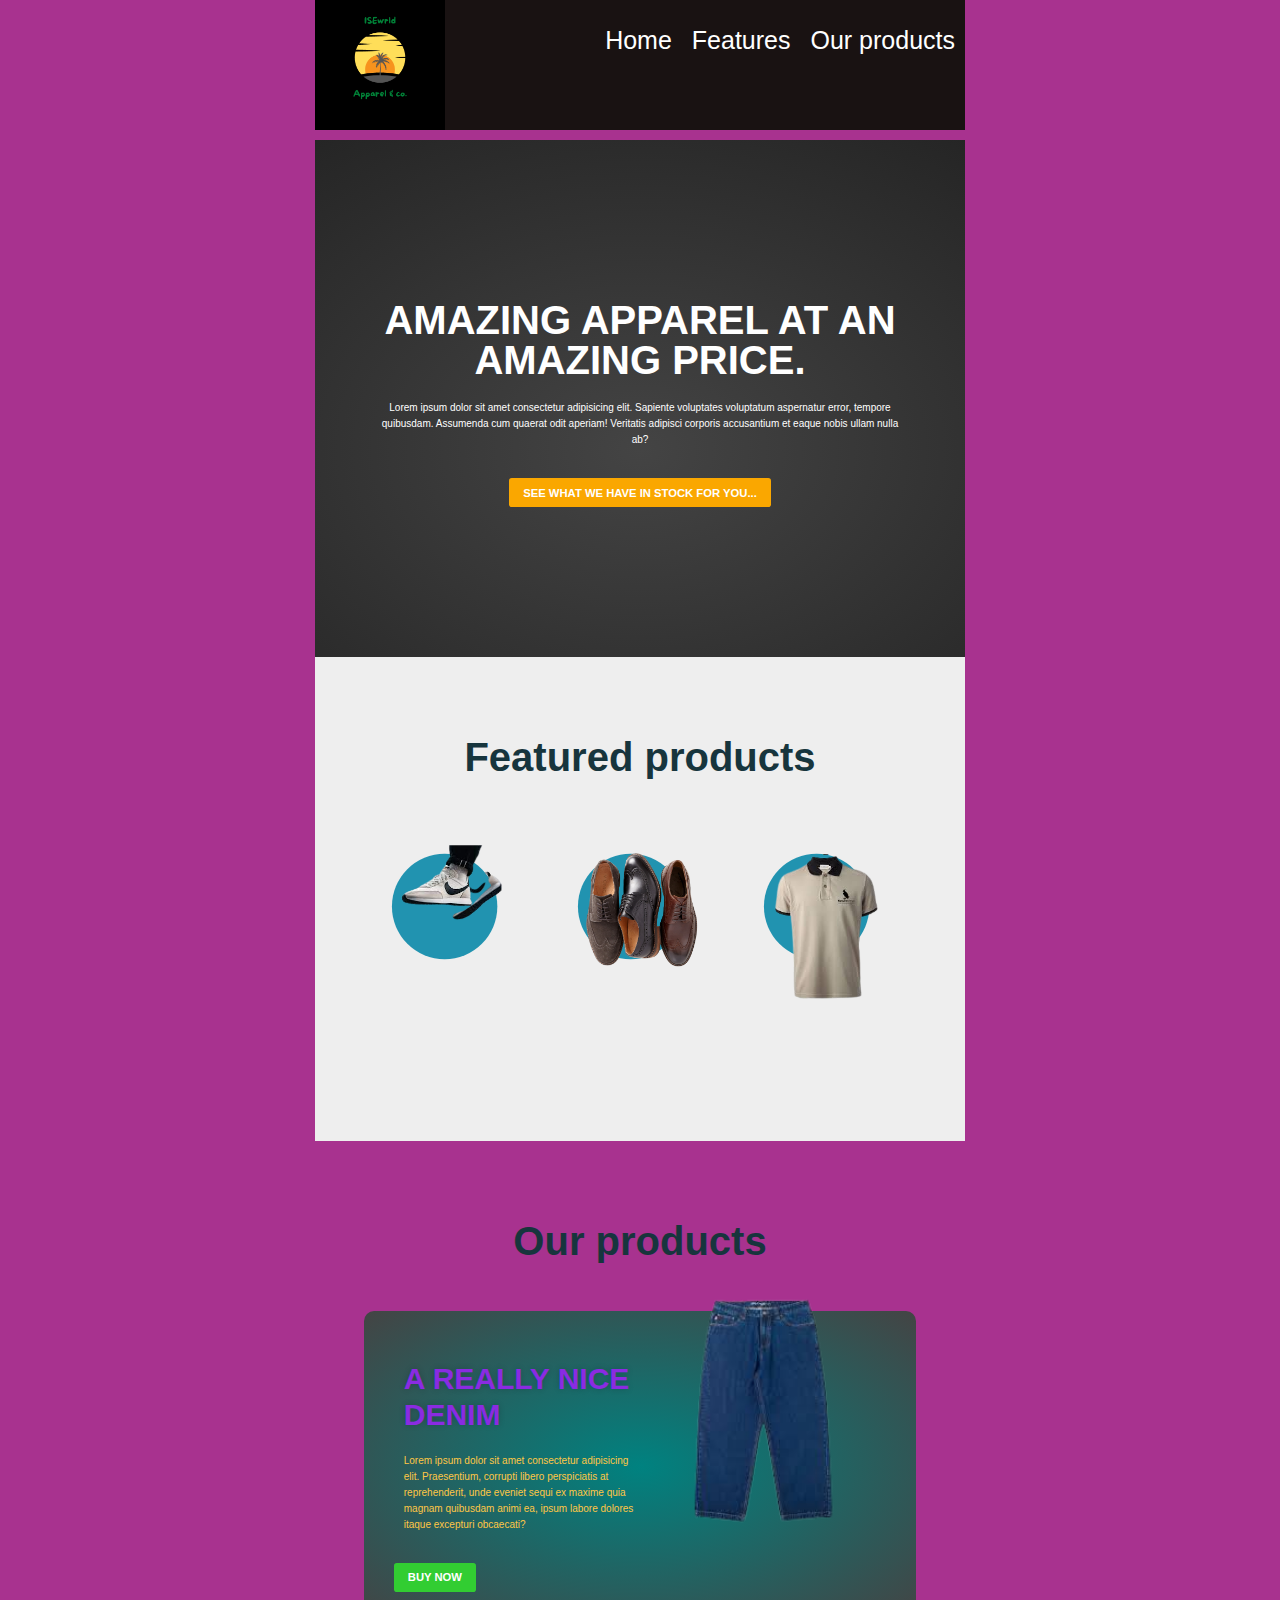
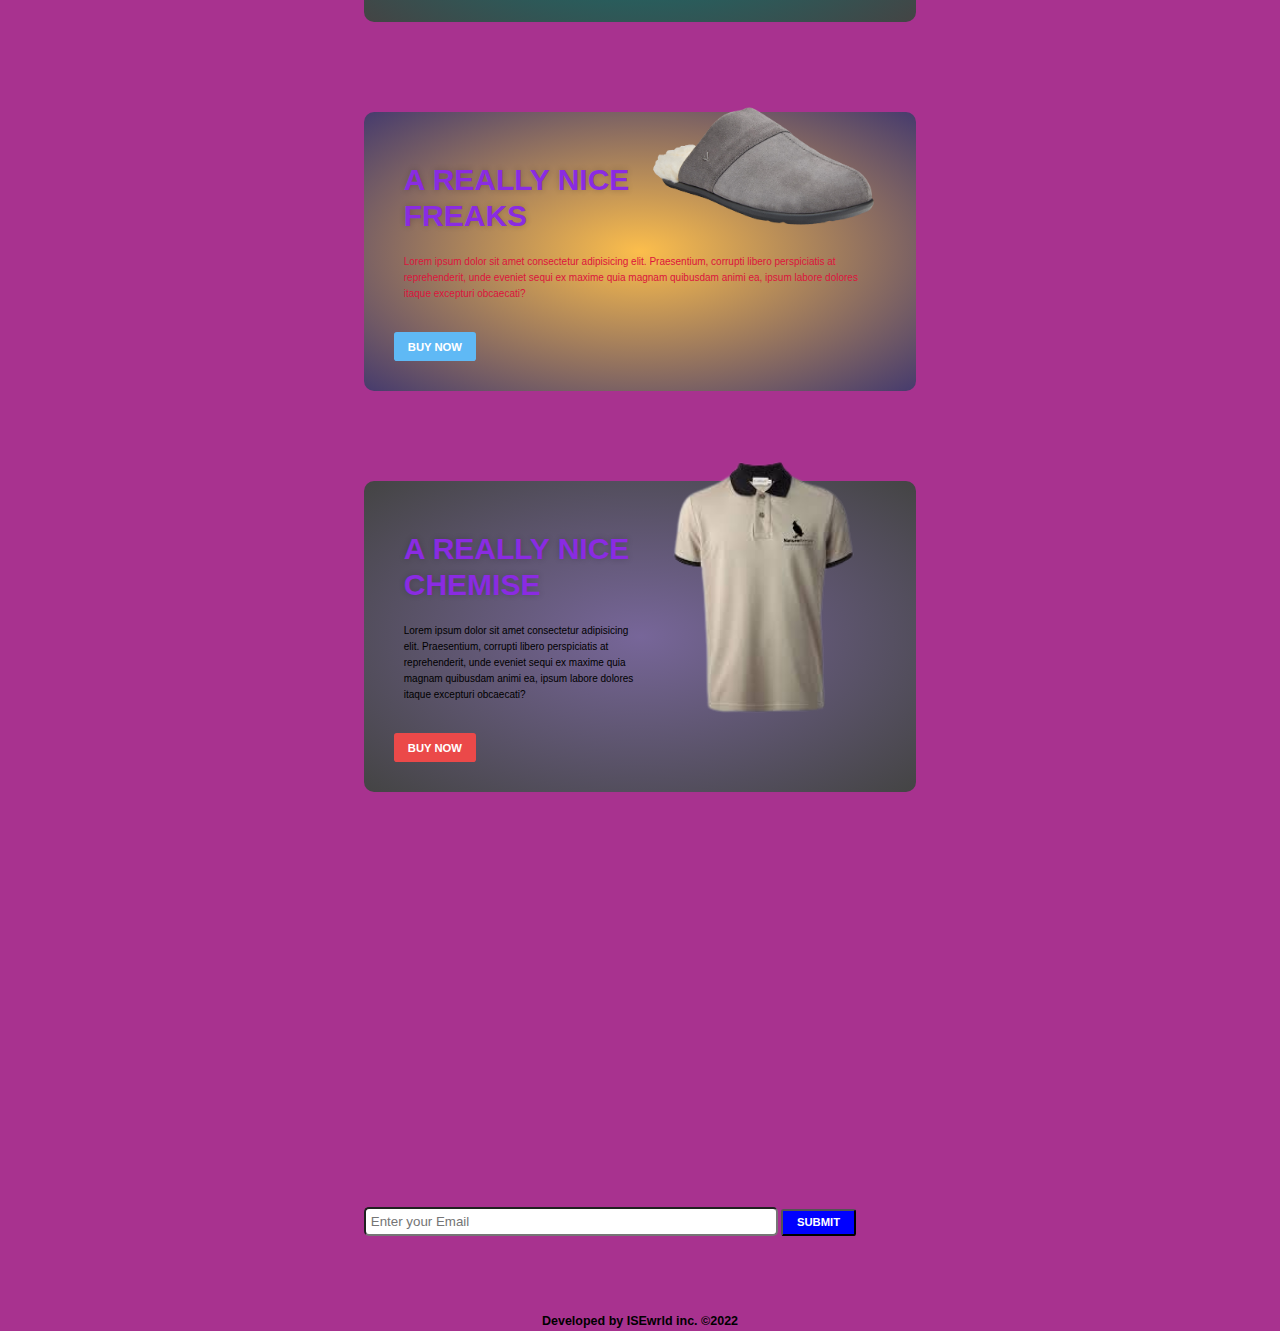
==== ISEwrld/index.html @ 039ffe0e "product" ====
<!DOCTYPE html>
<html lang="en">
<head>
    <meta charset="UTF-8">
    <meta http-equiv="X-UA-Compatible" content="IE=edge">
    <meta name="viewport" content="width=device-width, initial-scale=1.0">
    <title>ISEwrld.co</title>
    <link rel="stylesheet" href="./style.css">
</head>
<body>
    <main class="container">
        <header class="head" id="header">
            <div class="logo">
                <img id="header-img" src="./image/ISEwrld.png" alt="ISEwrld logo">
            </div>
            <nav class="nav" id="nav-bar">
                <ul>
                    <li><a class="nav-link" href="#home">Home</a></li>
                    <li><a class="nav-link" href="#features">Features</a></li>
                    <li><a class="nav-link" href="#ourproducts">Our products</a></li>
                </ul>
            </nav>
        </header>
    <section class="hero" id="home">
        <div class="container spacing">
            <h1 class="primary-title">Amazing apparel at an amazing price.</h1>
            <p>Lorem ipsum dolor sit amet consectetur adipisicing elit. Sapiente voluptates voluptatum aspernatur error, tempore quibusdam. Assumenda cum quaerat odit aperiam! Veritatis adipisci corporis accusantium et eaque nobis ullam nulla ab? </p>
            <a href="" class="btn">See what we have in stock for you...</a>   
        </div>
    </section>

    <section id="features" class="featured">
         <div class="container" >
                <h2 class="section-title"> Featured products</h2>
                <div class="split">
                    <a href="#" class="featured__item">
                        <img src="./image/image/nike22.png" alt="" class="featured__img">
                        <p class="featured__details"><span class="price">$99</span>Nike</p>
                    </a>
                    <a href="#" class="featured__item">
                        <img src="./image/image/footwears1.png" alt="" class="featured__img">
                        <p class="featured__details"><span class="price">$139</span>Camel</p>
                    </a>
                    <a href="#" class="featured__item">
               _         <img src="./image/image/polo22.png" alt="" class="featured__img">
                        <p class="featured__details"><span class="price">$29</span>Polo</p>
                    </a>
                </div>
            </div>
    </section>

      <section id="ourproducts" class="our-products">
            <div class="container">
                <h2 class="section-title">Our products</h2>

                <article class="product Denim spacing">
                    <img src="./image/image/pants1.png" alt="" class="product__image">
                    <h3 class="product__title">A really nice denim</h3>
                    <p class="product__description">Lorem ipsum dolor sit amet consectetur adipisicing elit. Praesentium, corrupti libero perspiciatis at reprehenderit, unde eveniet sequi ex maxime quia magnam quibusdam animi ea, ipsum labore dolores itaque excepturi obcaecati? </p>
                    <a href="" class="btn">Buy now</a>
                </article>

                <article class="product Sneaks spacing">
                    <img src="./image/image/freaks1.png" alt="" class="product__image">
                    <h3 class="product__title">A really nice freaks</h3>
                    <p class="product__description">Lorem ipsum dolor sit amet consectetur adipisicing elit. Praesentium, corrupti libero perspiciatis at reprehenderit, unde eveniet sequi ex maxime quia magnam quibusdam animi ea, ipsum labore dolores itaque excepturi obcaecati? </p>
                    <a href="" class="btn">Buy now</a>
                </article>

                <article class="product Shirt spacing">
                    <img src="./image/image/polo22.png" alt="" class="product__image">
                    <h3 class="product__title">A really nice chemise</h3>
                    <p class="product__description">Lorem ipsum dolor sit amet consectetur adipisicing elit. Praesentium, corrupti libero perspiciatis at reprehenderit, unde eveniet sequi ex maxime quia magnam quibusdam animi ea, ipsum labore dolores itaque excepturi obcaecati? </p>
                    <a href="" class="btn">Buy now</a> 
                </article>
            </div>
            <div class="container" id="video-container">
                <iframe width="560" height="315" src="https://www.youtube.com/embed/sT3svMJyzDA" title="YouTube video player" frameborder="0" allow="accelerometer; autoplay; clipboard-write; encrypted-media; gyroscope; picture-in-picture" allowfullscreen></iframe>
            </div>
            <div class="container">
                <form  id="form" action="https://www.freecodecamp.com/email-submit" target="_blank">
                <label for="email">
                    <input class="form-control" type="email" name="email" id="email" placeholder="Enter your Email" required />
                </label>
                    <button class="btn" id="submit">Submit</button>
                </form>
            </div>
    </section>

        <footer class="foo">
            <strong>Developed by ISEwrld inc. &copy;2022 </strong> 
        </footer>
    </main>
</body>
</html>
---- ISEwrld/style.css ----
* ,
* ::before,
* ::after {
    -webkit-box-sizing: border-box;
    box-sizing: border-box;
}
html {
    font-size: 10px;
    scroll-behavior: smooth;
    
}

body {
    margin: 0;
    font-family: 'Segoe UI', Tahoma, Geneva, Verdana, sans-serif;
    line-height: 1.6;
    background-color: #a8328f;
}

.head {
    background-color: #191212;
    display: flex;
    flex-direction: row;
    justify-content: space-between;
    margin-bottom: 10px; 
}

.head .logo {
    width: 20%;
}

.nav ul {
    list-style-type: none;
    display: flex;
    flex-direction: row;
    justify-content: flex-end;
}

.nav ul li {
    font-size: 2.5rem;
    padding: 1rem;
}

.nav ul li a {
    text-decoration: none;
    color: #fff;
}
img {
    max-width: 100%;
    display: block;
}

h1,
h2,
h3,
p {
    margin: 10px;
}

section {
    padding: 7em 0;
}

.container {
    width: 85%;
    max-width: 65em;
    margin: 0 auto;
}

.split {
    display: -webkit-box;
    display: -ms-flexbox;
    display: flex;
    gap: 2em;
    -ms-flex-wrap: wrap;
    flex-wrap: wrap;
    -webkit-box-pack: center;
    -ms-flex-pack: center;
    justify-content: center;
}

.split>* {
    -ms-flex-preferred-size: 30%;
    flex-basis: 30%;
    min-width: 15em;
}

.spacing>*+* {
    margin-top: var(--spacer, 2rem);
}

.btn {
    display: inline-block;
    -webkit-text-decoration: aqua;
    text-decoration: aqua;
    color: var(--clr-text, #fff);
    font-weight: 700;
    text-transform: uppercase;
    font-size: 1.125em;
    padding: .5em 1.25em;
    background: var(--clr-accent, blue);
    border-radius: .25em;
    -webkit-transition: -webkit-transform 250ms ease-in-out;
    transition: -webkit-transform 250ms ease-in-out;
    transition: transform 250ms ease-in-out;
    transition: transform 250ms ease-in-out, -webkit-transform 250ms ease-in-out;
    opacity: .2 linear;
}

.btn:hover,
.btn:focus {
    -webkit-transform: scale(1.1);
    transform: scale(1.1);
    opacity: .8;
}

.primary-title {
    font-size: 4rem;
    line-height: 1;
    text-transform: uppercase;
}

.section-title {
    text-align: center;
    font-size: clamp(2.5rem, calc(5vw + 1rem), 4rem);
    line-height: 1;
    color: #17353d;
    margin-bottom: 5rem;
}

.hero {
    color: #fff;
    text-align: center;
    padding: 15em 0;
    background-color: #222;
}

@supports (background-blend-mode: multiply) {
    .hero {
        background: url('./image/nike2.jpg'), radial-gradient(#444, #111);
        background-blend-mode: multiply;
        background-attachment: fixed;
        background-repeat: no-repeat;
        background-position: center center;
    }
}

.featured {
    background: #eee;
}

.featured__item {
    display: block;
    position: relative;
    -webkit-transform: scale(0.85);
    transform: scale(0.85);
    -webkit-transition: -webkit-transform 250ms ease-in-out;
    transition: -webkit-transform 250ms ease-in-out;
    transition: transform 250ms ease-in-out;
    transition: transform 250ms ease-in-out, -webkit-transform 250ms ease-in-out;
    text-decoration: none;
    color: #000;
    text-align: center;
    line-height: 1.2;
}

.featured__item span {
    display: block;
    font-weight: 700;
    font-size: 2.5rem;
}

.featured__item:hover,
.featured__item:focus {
    -webkit-transform: scale(1);
    transform: scale(1);
}

.featured__item:hover .featured__details,
.featured__item:focus .featured__details {
    opacity: .7;
    text-shadow: 0 0 1em white;
}

.featured__item::after {
    content: '';
    position: absolute;
    top: 10px;
    left: 10px;
    padding: 75% 75% 0 0;
    border-radius: 50%;
    background: #2193b0;
    z-index: -1;
}

.featured__details {
    opacity: 0;
    -webkit-transition: opacity 250ms linear;
    transition: opacity 250ms linear;
}

.product {
    background: radial-gradient(var(--clr-inner, limegreen), var(--clr-outer, purple));
    padding: 3em;
    border-radius: 1em;
    margin-bottom: 3em;
}

.product__title {
    font-size: 3rem;
    text-transform: uppercase;
    line-height: 1.2;
    color: blueviolet;
    text-shadow: 0 0 0.2em rgba(0, 0, 0, 0.2);
}

.product .product__image {
    margin: -5em 0 0 0;
}

@media (min-width: 45em) {
    .product {
        text-align: left;
        margin-bottom: 9em;
    }

    .product__image {
        float: right;
        width: 50%;
        
        margin: 1em;
        margin: 0 -5em 0 0;
    }
} 

.hero {
    --clr-accent: #faa700;
}

.Denim {
    --clr-inner: #008280;
    --clr-outer: #444;
    --clr-accent: limegreen;
    color: #ffc745;
}

.Sneaks {
    --clr-inner: #fcbe4c;
    --clr-outer: #463b6d;
    --clr-accent: #5fb9f5;
    color: crimson;
}

.Shirt {
    --clr-inner: #769;
    --clr-outer: #444;
    --clr-accent: #eb4949;
}

.form-control {
    width: 75%;
    margin: 5px 0 ;
    padding: 5px;
    border-radius: 5px;
    

}

.foo {
    width: 100%;
    margin: 0 auto;
    display: block;
    justify-content: center;
    text-align: center;
    font-size: 1.25rem;
}
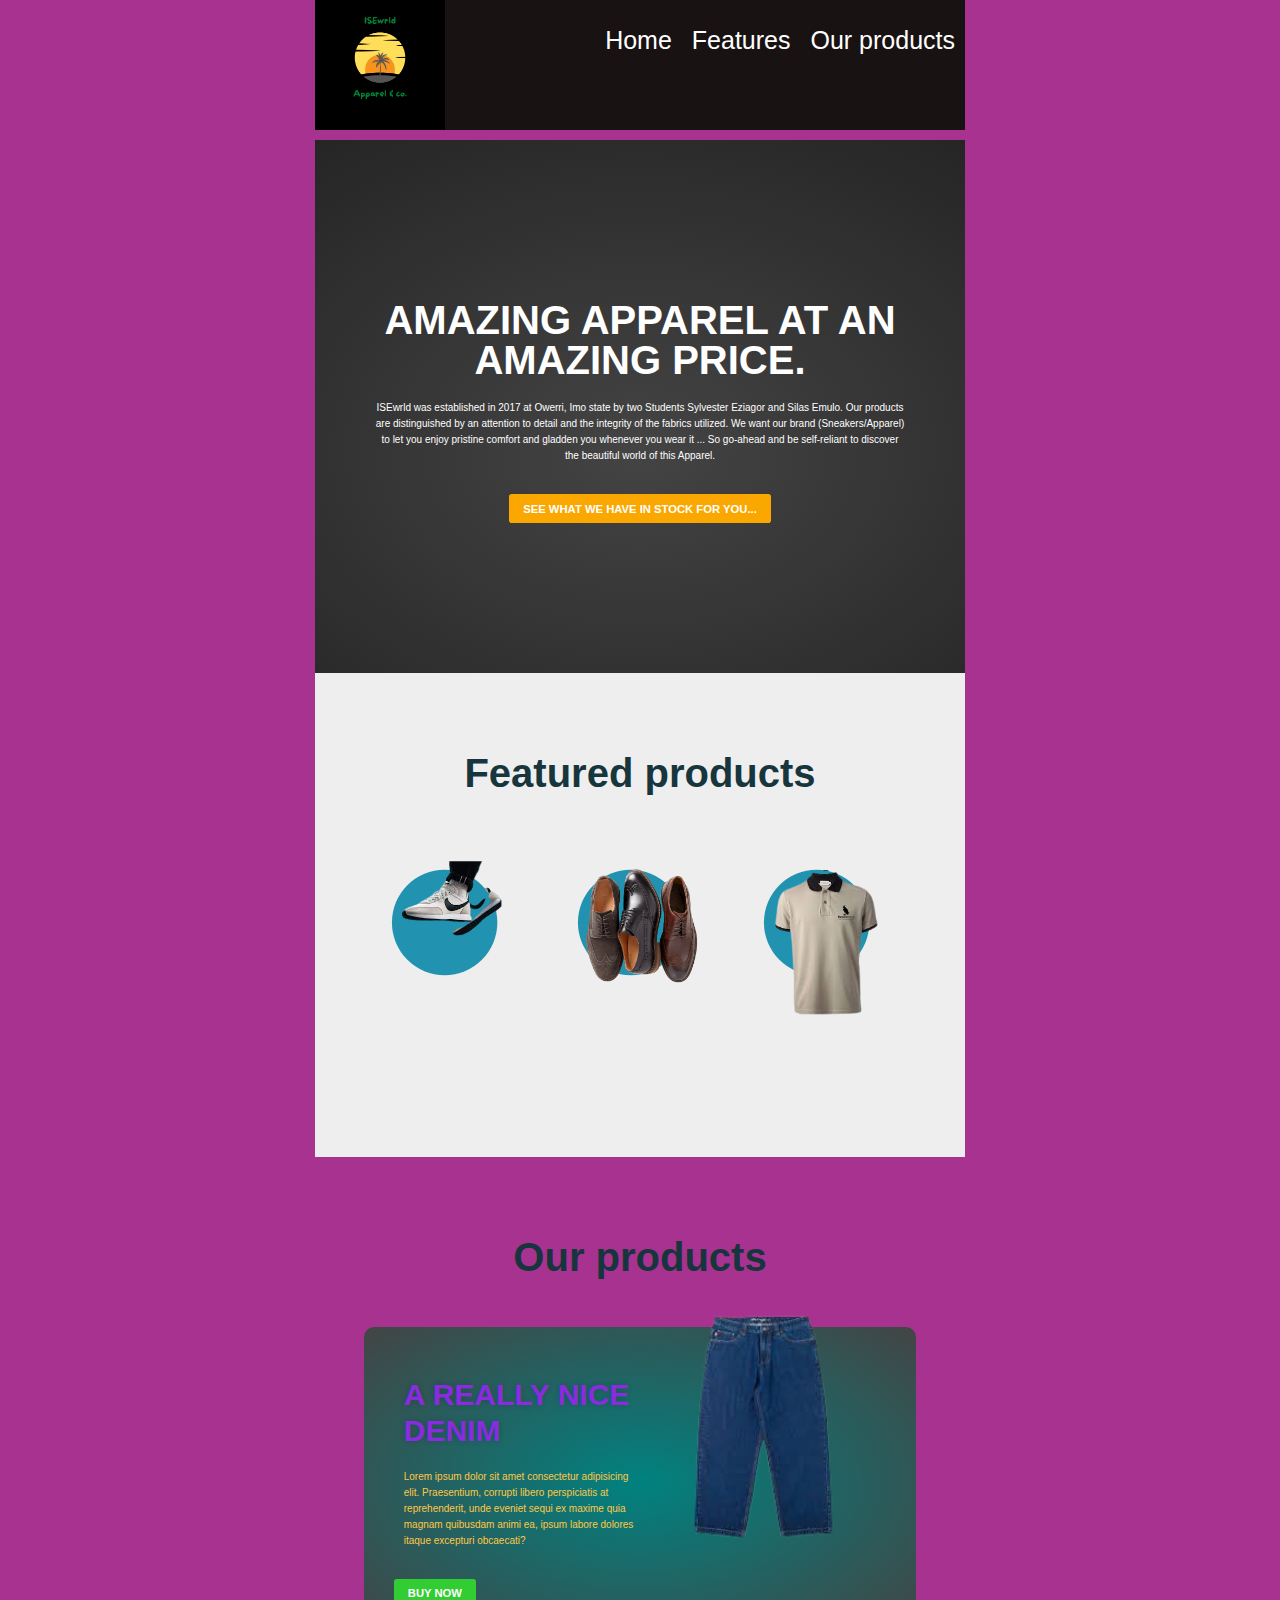
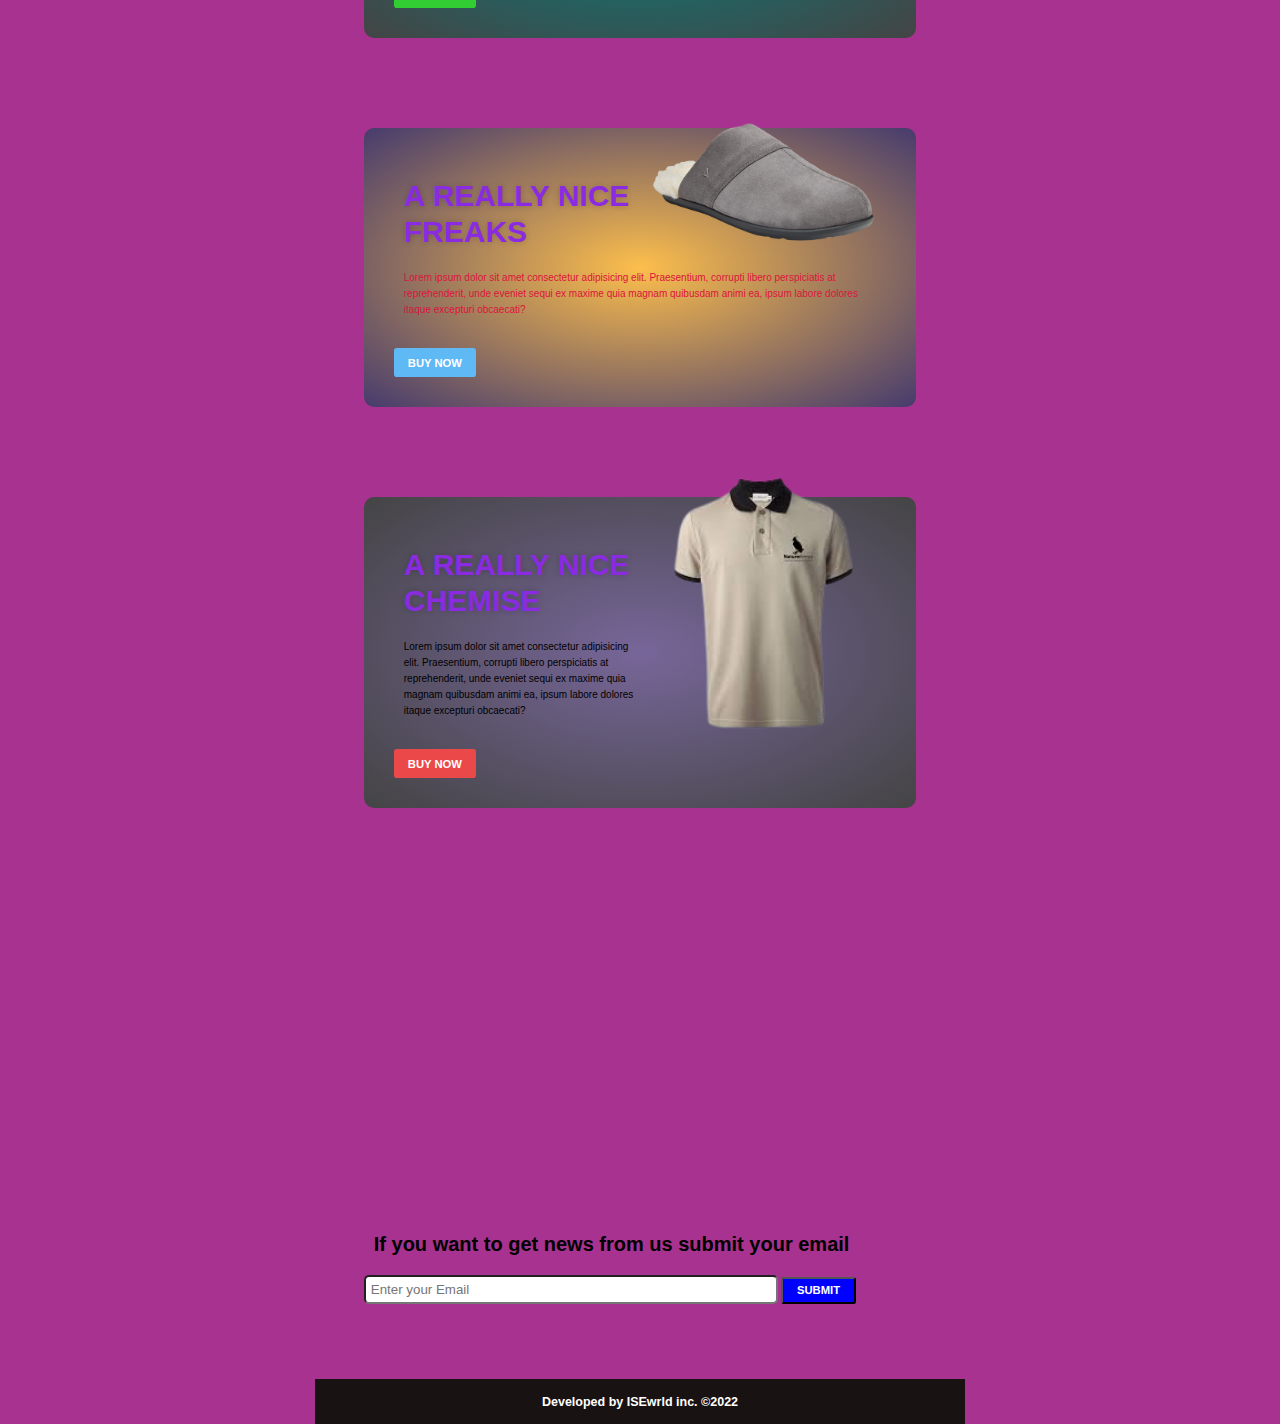
==== commit ac26e454: "changes" ====
--- a/ISEwrld/index.html
+++ b/ISEwrld/index.html
@@ -24,7 +24,7 @@
     <section class="hero" id="home">
         <div class="container spacing">
             <h1 class="primary-title">Amazing apparel at an amazing price.</h1>
-            <p>Lorem ipsum dolor sit amet consectetur adipisicing elit. Sapiente voluptates voluptatum aspernatur error, tempore quibusdam. Assumenda cum quaerat odit aperiam! Veritatis adipisci corporis accusantium et eaque nobis ullam nulla ab? </p>
+            <p>ISEwrld was established in 2017 at Owerri, Imo state by two Students Sylvester Eziagor and  Silas Emulo. Our products are distinguished by an attention to detail and the integrity of the fabrics utilized. We want our brand (Sneakers/Apparel) to let you enjoy pristine comfort and gladden you whenever you wear it ... So go-ahead and  be self-reliant to discover the beautiful world of this Apparel. </p>
             <a href="" class="btn">See what we have in stock for you...</a>   
         </div>
     </section>
@@ -75,9 +75,10 @@
                 </article>
             </div>
             <div class="container" id="video-container">
-                <iframe width="560" height="315" src="https://www.youtube.com/embed/sT3svMJyzDA" title="YouTube video player" frameborder="0" allow="accelerometer; autoplay; clipboard-write; encrypted-media; gyroscope; picture-in-picture" allowfullscreen></iframe>
+                <iframe id="video" width="560" height="315" src="https://www.youtube.com/embed/sT3svMJyzDA" title="YouTube video player" frameborder="0" allow="accelerometer; autoplay; clipboard-write; encrypted-media; gyroscope; picture-in-picture" allowfullscreen></iframe>
             </div>
             <div class="container">
+                <h1> If you want to get news from us submit your email </h1>
                 <form  id="form" action="https://www.freecodecamp.com/email-submit" target="_blank">
                 <label for="email">
                     <input class="form-control" type="email" name="email" id="email" placeholder="Enter your Email" required />
--- a/ISEwrld/style.css
+++ b/ISEwrld/style.css
@@ -68,8 +68,7 @@
 }
 
 .split {
-    display: -webkit-box;
-    display: -ms-flexbox;
+    
     display: flex;
     gap: 2em;
     -ms-flex-wrap: wrap;
@@ -273,4 +272,7 @@
     justify-content: center;
     text-align: center;
     font-size: 1.25rem;
+    background-color: #191212;
+    color: white;
+    padding: 1em;
 }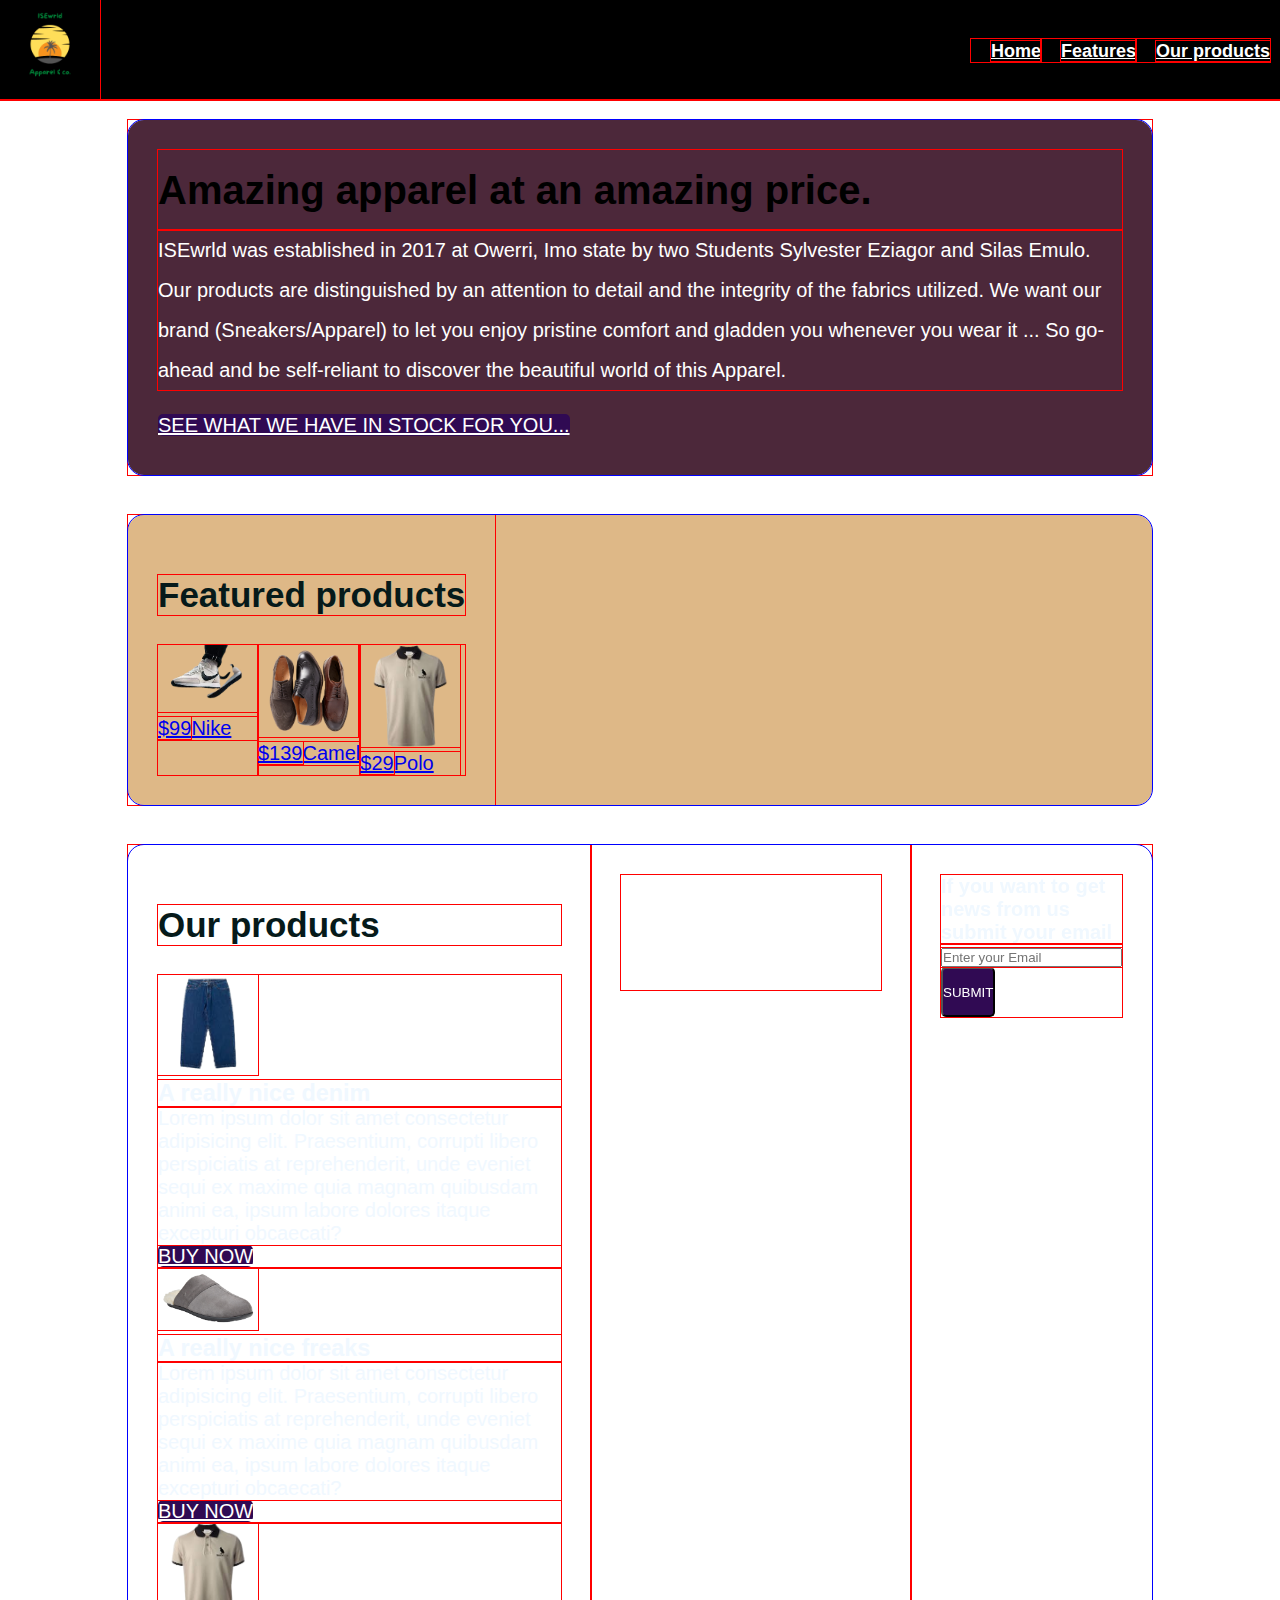
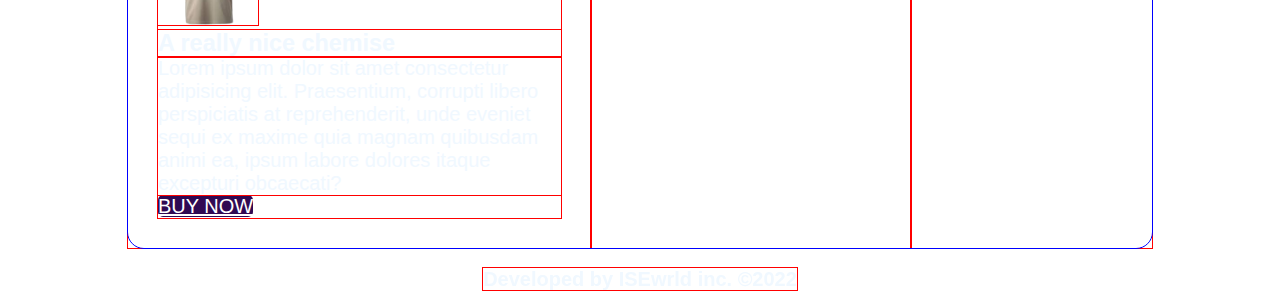
==== commit 58e73b55: "upload after modification on technical documentation" ====
--- a/ISEwrld/index.html
+++ b/ISEwrld/index.html
@@ -1,96 +1,159 @@
 <!DOCTYPE html>
 <html lang="en">
-<head>
-    <meta charset="UTF-8">
-    <meta http-equiv="X-UA-Compatible" content="IE=edge">
-    <meta name="viewport" content="width=device-width, initial-scale=1.0">
+  <head>
+    <meta charset="UTF-8" />
+    <meta http-equiv="X-UA-Compatible" content="IE=edge" />
+    <meta name="viewport" content="width=device-width, initial-scale=1.0" />
     <title>ISEwrld.co</title>
-    <link rel="stylesheet" href="./style.css">
-</head>
-<body>
+    <link rel="stylesheet" href="./style.css" />
+  </head>
+  <body>
+    <header class="head" id="header">
+      <nav class="nav" id="nav-bar">
+        <!-- <div class="logo"> -->
+        <img id="header-img" src="./image/ISEwrld.png" alt="ISEwrld logo" />
+        <!-- </div> -->
+        <ul>
+          <li><a class="nav-link" href="#home">Home</a></li>
+          <li><a class="nav-link" href="#features">Features</a></li>
+          <li><a class="nav-link" href="#ourproducts">Our products</a></li>
+        </ul>
+      </nav>
+    </header>
     <main class="container">
-        <header class="head" id="header">
-            <div class="logo">
-                <img id="header-img" src="./image/ISEwrld.png" alt="ISEwrld logo">
-            </div>
-            <nav class="nav" id="nav-bar">
-                <ul>
-                    <li><a class="nav-link" href="#home">Home</a></li>
-                    <li><a class="nav-link" href="#features">Features</a></li>
-                    <li><a class="nav-link" href="#ourproducts">Our products</a></li>
-                </ul>
-            </nav>
-        </header>
-    <section class="hero" id="home">
-        <div class="container spacing">
-            <h1 class="primary-title">Amazing apparel at an amazing price.</h1>
-            <p>ISEwrld was established in 2017 at Owerri, Imo state by two Students Sylvester Eziagor and  Silas Emulo. Our products are distinguished by an attention to detail and the integrity of the fabrics utilized. We want our brand (Sneakers/Apparel) to let you enjoy pristine comfort and gladden you whenever you wear it ... So go-ahead and  be self-reliant to discover the beautiful world of this Apparel. </p>
-            <a href="" class="btn">See what we have in stock for you...</a>   
+      <section class="hero" id="home">
+        <div class="content">
+          <h1 class="primary-title">Amazing apparel at an amazing price.</h1>
+          <p>
+            ISEwrld was established in 2017 at Owerri, Imo state by two Students
+            Sylvester Eziagor and Silas Emulo. Our products are distinguished by
+            an attention to detail and the integrity of the fabrics utilized. We
+            want our brand (Sneakers/Apparel) to let you enjoy pristine comfort
+            and gladden you whenever you wear it ... So go-ahead and be
+            self-reliant to discover the beautiful world of this Apparel.
+          </p>
+          <a href="" class="btn">See what we have in stock for you...</a>
         </div>
-    </section>
+      </section>
 
-    <section id="features" class="featured">
-         <div class="container" >
-                <h2 class="section-title"> Featured products</h2>
-                <div class="split">
-                    <a href="#" class="featured__item">
-                        <img src="./image/image/nike22.png" alt="" class="featured__img">
-                        <p class="featured__details"><span class="price">$99</span>Nike</p>
-                    </a>
-                    <a href="#" class="featured__item">
-                        <img src="./image/image/footwears1.png" alt="" class="featured__img">
-                        <p class="featured__details"><span class="price">$139</span>Camel</p>
-                    </a>
-                    <a href="#" class="featured__item">
-               _         <img src="./image/image/polo22.png" alt="" class="featured__img">
-                        <p class="featured__details"><span class="price">$29</span>Polo</p>
-                    </a>
-                </div>
-            </div>
-    </section>
+      <section id="features" class="featured">
+        <div class="content">
+          <h2 class="section-title">Featured products</h2>
+          <div class="split">
+            <a href="#" class="featured__item">
+              <img
+                src="./image/image/nike22.png"
+                alt=""
+                class="featured__img"/>
+              <p class="featured__details">
+                <span class="price">$99</span>Nike
+              </p>
+            </a>
+            <a href="#" class="featured__item">
+              <img
+                src="./image/image/footwears1.png"
+                alt=""
+                class="featured__img"
+              />
+              <p class="featured__details">
+                <span class="price">$139</span>Camel
+              </p>
+            </a>
+            <a href="#" class="featured__item">
+              <img
+                src="./image/image/polo22.png"
+                alt=""
+                class="featured__img"
+              />
+              <p class="featured__details">
+                <span class="price">$29</span>Polo
+              </p>
+            </a>
+          </div>
+        </div>
+      </section>
 
       <section id="ourproducts" class="our-products">
-            <div class="container">
-                <h2 class="section-title">Our products</h2>
+        <div class="content">
+          <h2 class="section-title">Our products</h2>
 
-                <article class="product Denim spacing">
-                    <img src="./image/image/pants1.png" alt="" class="product__image">
-                    <h3 class="product__title">A really nice denim</h3>
-                    <p class="product__description">Lorem ipsum dolor sit amet consectetur adipisicing elit. Praesentium, corrupti libero perspiciatis at reprehenderit, unde eveniet sequi ex maxime quia magnam quibusdam animi ea, ipsum labore dolores itaque excepturi obcaecati? </p>
-                    <a href="" class="btn">Buy now</a>
-                </article>
+          <article class="product Denim spacing">
+            <img src="./image/image/pants1.png" alt="" class="product__image" />
+            <h3 class="product__title">A really nice denim</h3>
+            <p class="product__description">
+              Lorem ipsum dolor sit amet consectetur adipisicing elit.
+              Praesentium, corrupti libero perspiciatis at reprehenderit, unde
+              eveniet sequi ex maxime quia magnam quibusdam animi ea, ipsum
+              labore dolores itaque excepturi obcaecati?
+            </p>
+            <a href="" class="btn">Buy now</a>
+          </article>
 
-                <article class="product Sneaks spacing">
-                    <img src="./image/image/freaks1.png" alt="" class="product__image">
-                    <h3 class="product__title">A really nice freaks</h3>
-                    <p class="product__description">Lorem ipsum dolor sit amet consectetur adipisicing elit. Praesentium, corrupti libero perspiciatis at reprehenderit, unde eveniet sequi ex maxime quia magnam quibusdam animi ea, ipsum labore dolores itaque excepturi obcaecati? </p>
-                    <a href="" class="btn">Buy now</a>
-                </article>
+          <article class="product Sneaks spacing">
+            <img
+              src="./image/image/freaks1.png"
+              alt=""
+              class="product__image"
+            />
+            <h3 class="product__title">A really nice freaks</h3>
+            <p class="product__description">
+              Lorem ipsum dolor sit amet consectetur adipisicing elit.
+              Praesentium, corrupti libero perspiciatis at reprehenderit, unde
+              eveniet sequi ex maxime quia magnam quibusdam animi ea, ipsum
+              labore dolores itaque excepturi obcaecati?
+            </p>
+            <a href="" class="btn">Buy now</a>
+          </article>
 
-                <article class="product Shirt spacing">
-                    <img src="./image/image/polo22.png" alt="" class="product__image">
-                    <h3 class="product__title">A really nice chemise</h3>
-                    <p class="product__description">Lorem ipsum dolor sit amet consectetur adipisicing elit. Praesentium, corrupti libero perspiciatis at reprehenderit, unde eveniet sequi ex maxime quia magnam quibusdam animi ea, ipsum labore dolores itaque excepturi obcaecati? </p>
-                    <a href="" class="btn">Buy now</a> 
-                </article>
-            </div>
-            <div class="container" id="video-container">
-                <iframe id="video" width="560" height="315" src="https://www.youtube.com/embed/sT3svMJyzDA" title="YouTube video player" frameborder="0" allow="accelerometer; autoplay; clipboard-write; encrypted-media; gyroscope; picture-in-picture" allowfullscreen></iframe>
-            </div>
-            <div class="container">
-                <h1> If you want to get news from us submit your email </h1>
-                <form  id="form" action="https://www.freecodecamp.com/email-submit" target="_blank">
-                <label for="email">
-                    <input class="form-control" type="email" name="email" id="email" placeholder="Enter your Email" required />
-                </label>
-                    <button class="btn" id="submit">Submit</button>
-                </form>
-            </div>
-    </section>
+          <article class="product Shirt spacing">
+            <img src="./image/image/polo22.png" alt="" class="product__image" />
+            <h3 class="product__title">A really nice chemise</h3>
+            <p class="product__description">
+              Lorem ipsum dolor sit amet consectetur adipisicing elit.
+              Praesentium, corrupti libero perspiciatis at reprehenderit, unde
+              eveniet sequi ex maxime quia magnam quibusdam animi ea, ipsum
+              labore dolores itaque excepturi obcaecati?
+            </p>
+            <a href="" class="btn">Buy now</a>
+          </article>
+        </div>
+        <div class="content" id="video-content">
+          <iframe
+            id="video"
+            width="260"
+            height="115"
+            src="https://www.youtube.com/embed/sT3svMJyzDA"
+            title="YouTube video player"
+            frameborder="0"
+            allow="accelerometer; autoplay; clipboard-write; encrypted-media; gyroscope; picture-in-picture"
+            allowfullscreen
+          ></iframe>
+        </div>
+        <div class="content">
+          <h4>If you want to get news from us submit your email</h4>
+          <form
+            id="form"
+            action="https://www.freecodecamp.com/email-submit"
+            target="_blank"
+          >
+            <label for="email">
+              <input
+                class="form-control"
+                type="email"
+                name="email"
+                id="email"
+                placeholder="Enter your Email"
+                required
+              />
+            </label>
+            <button class="btn" id="submit">Submit</button>
+          </form>
+        </div>
+      </section>
 
-        <footer class="foo">
-            <strong>Developed by ISEwrld inc. &copy;2022 </strong> 
-        </footer>
+      <footer class="foo">
+        <strong>Developed by ISEwrld inc. &copy;2022 </strong>
+      </footer>
     </main>
-</body>
-</html>+  </body>
+</html>
--- a/ISEwrld/style.css
+++ b/ISEwrld/style.css
@@ -1,240 +1,184 @@
-* ,
-* ::before,
-* ::after {
-    -webkit-box-sizing: border-box;
+* {
     box-sizing: border-box;
-}
-html {
-    font-size: 10px;
-    scroll-behavior: smooth;
+    margin: 0;
+    padding: 0;
+    /* text-decoration: none;
+    text-align: center; */
+    outline: solid red 1px;
+}
+
+body {
+    font-family: 'Segoe UI', Tahoma, Geneva, Verdana, sans-serif;
+    font-size: 20px;
+    /* line-height: 1.6; */
+    color: aliceblue;
+    /* background-color: #a8328f; */
+}
+
+.container {
+    width: 100%;
+    overflow: hidden;
+    min-width: 100%;
+    display: flex;
+    flex-direction: column;
+    /* flex-wrap: wrap; */
+    /* text-align: center; */
+    align-items: center;
+    /* justify-content: space-between;  */
+}
+
+/* h1, h2, h3, h4{
+    text-transform: uppercase;
+    margin-bottom: 15px;
+} */
+/* p {
+    margin: 35px;
+} */
+
+img {
+    width: 100px;
     
 }
 
-body {
-    margin: 0;
-    font-family: 'Segoe UI', Tahoma, Geneva, Verdana, sans-serif;
-    line-height: 1.6;
-    background-color: #a8328f;
-}
-
-.head {
-    background-color: #191212;
-    display: flex;
-    flex-direction: row;
+/* .head { 
+    display: flex;
     justify-content: space-between;
-    margin-bottom: 10px; 
-}
-
-.head .logo {
-    width: 20%;
+    align-items: center;
+} */
+
+.nav {
+    background-color: #000;
+    height: 100px;
+    width: 100%;
+    display: flex;
+    justify-content: space-between;
+    align-items: center;
+}
+#header-img {
+    max-width: 100px;
+    /* height: 100px; */
+    max-height: 100px;
+}
+
+.nav a {
+    color: #fff;
+    font-weight: bold;
+    font-size: 18px;
 }
 
 .nav ul {
+    display: flex;
+    margin-right: 10px;
+}
+
+.nav ul a {
+    margin-left: 20px;
+}
+
+ul {
     list-style-type: none;
-    display: flex;
-    flex-direction: row;
-    justify-content: flex-end;
-}
-
-.nav ul li {
-    font-size: 2.5rem;
-    padding: 1rem;
-}
-
-.nav ul li a {
-    text-decoration: none;
-    color: #fff;
-}
-img {
-    max-width: 100%;
-    display: block;
-}
-
-h1,
-h2,
-h3,
-p {
-    margin: 10px;
+}
+
+.nav a:hover {
+    color:lightblue ;
 }
 
 section {
-    padding: 7em 0;
-}
-
-.container {
-    width: 85%;
-    max-width: 65em;
-    margin: 0 auto;
+    display: flex;
+    width: 80%;
+    outline: solid blue 1px;
+    margin: 20px 0;
+    border-radius: 1rem;
+}
+
+section .content {
+    padding: 30px ;
+}
+
+.hero .content p{
+    margin-bottom: 15px;
+}
+.hero {
+    background-color: #4c283a;
+    color: #fff;
+    /* min-height:400px; */
+    line-height: 2;
+}
+
+.primary-title {
+    font-size: 40px;
+    font-weight: bold;
+    color: black;
+}
+
+.section-title {
+    font-size: 35px;
+    color: rgb(6, 26, 26);
+    margin: 30px 0;
+} 
+
+.btn {
+    /* width: 400px; */
+    height: 50px;
+    text-transform: uppercase;
+    background-color: rgb(48, 10, 83);
+    color: #fff;
+    border-radius: 5px;
+    box-shadow: inset 0 0 0 0 #f9e506;
+    transition: ease-out .3s;
+    outline: none;
+}
+
+.btn:hover {
+    box-shadow: inset 200px 0 0 0 #f9e506;
+    opacity: .8;
+    cursor: pointer;
+}
+
+.featured {
+    background-color: burlywood;
+}
+
+/* .featured__item {
+    display: flex;
+    flex-direction: column;
+    align-items: center;
+    justify-content: center;
+    transition: ease-out .3s;
+    color: #fff;
+
+} */
+
+/* .featured__item span {
+    display: flex;
+    flex-direction: column;
+    font-weight: 800px;
+} */
+
+
+.featured__item:hover {
+    transform: scale(1.2);
+    cursor: pointer;
 }
 
 .split {
-    
-    display: flex;
-    gap: 2em;
-    -ms-flex-wrap: wrap;
-    flex-wrap: wrap;
-    -webkit-box-pack: center;
-    -ms-flex-pack: center;
-    justify-content: center;
-}
-
-.split>* {
-    -ms-flex-preferred-size: 30%;
-    flex-basis: 30%;
+    display: flex;
+    /* flex-wrap: wrap;
+    justify-content: center; */
+}
+
+/* .split>* {
+    flex-basis: 10%;
     min-width: 15em;
-}
-
-.spacing>*+* {
-    margin-top: var(--spacer, 2rem);
-}
-
-.btn {
-    display: inline-block;
-    -webkit-text-decoration: aqua;
-    text-decoration: aqua;
-    color: var(--clr-text, #fff);
-    font-weight: 700;
-    text-transform: uppercase;
-    font-size: 1.125em;
-    padding: .5em 1.25em;
-    background: var(--clr-accent, blue);
-    border-radius: .25em;
-    -webkit-transition: -webkit-transform 250ms ease-in-out;
-    transition: -webkit-transform 250ms ease-in-out;
-    transition: transform 250ms ease-in-out;
-    transition: transform 250ms ease-in-out, -webkit-transform 250ms ease-in-out;
-    opacity: .2 linear;
-}
-
-.btn:hover,
-.btn:focus {
-    -webkit-transform: scale(1.1);
-    transform: scale(1.1);
-    opacity: .8;
-}
-
-.primary-title {
-    font-size: 4rem;
-    line-height: 1;
-    text-transform: uppercase;
-}
-
-.section-title {
-    text-align: center;
-    font-size: clamp(2.5rem, calc(5vw + 1rem), 4rem);
-    line-height: 1;
-    color: #17353d;
-    margin-bottom: 5rem;
-}
-
-.hero {
-    color: #fff;
-    text-align: center;
-    padding: 15em 0;
-    background-color: #222;
-}
-
-@supports (background-blend-mode: multiply) {
-    .hero {
-        background: url('./image/nike2.jpg'), radial-gradient(#444, #111);
-        background-blend-mode: multiply;
-        background-attachment: fixed;
-        background-repeat: no-repeat;
-        background-position: center center;
-    }
-}
-
-.featured {
-    background: #eee;
-}
-
-.featured__item {
-    display: block;
-    position: relative;
-    -webkit-transform: scale(0.85);
-    transform: scale(0.85);
-    -webkit-transition: -webkit-transform 250ms ease-in-out;
-    transition: -webkit-transform 250ms ease-in-out;
-    transition: transform 250ms ease-in-out;
-    transition: transform 250ms ease-in-out, -webkit-transform 250ms ease-in-out;
-    text-decoration: none;
-    color: #000;
-    text-align: center;
-    line-height: 1.2;
-}
-
-.featured__item span {
-    display: block;
-    font-weight: 700;
-    font-size: 2.5rem;
-}
-
-.featured__item:hover,
-.featured__item:focus {
-    -webkit-transform: scale(1);
-    transform: scale(1);
-}
-
-.featured__item:hover .featured__details,
-.featured__item:focus .featured__details {
-    opacity: .7;
-    text-shadow: 0 0 1em white;
-}
-
-.featured__item::after {
-    content: '';
-    position: absolute;
-    top: 10px;
-    left: 10px;
-    padding: 75% 75% 0 0;
-    border-radius: 50%;
-    background: #2193b0;
-    z-index: -1;
-}
-
-.featured__details {
-    opacity: 0;
-    -webkit-transition: opacity 250ms linear;
-    transition: opacity 250ms linear;
-}
-
-.product {
+} */
+
+/*.product {
     background: radial-gradient(var(--clr-inner, limegreen), var(--clr-outer, purple));
+    border-radius: 10px;
     padding: 3em;
-    border-radius: 1em;
     margin-bottom: 3em;
 }
 
-.product__title {
-    font-size: 3rem;
-    text-transform: uppercase;
-    line-height: 1.2;
-    color: blueviolet;
-    text-shadow: 0 0 0.2em rgba(0, 0, 0, 0.2);
-}
-
-.product .product__image {
-    margin: -5em 0 0 0;
-}
-
-@media (min-width: 45em) {
-    .product {
-        text-align: left;
-        margin-bottom: 9em;
-    }
-
-    .product__image {
-        float: right;
-        width: 50%;
-        
-        margin: 1em;
-        margin: 0 -5em 0 0;
-    }
-} 
-
-.hero {
-    --clr-accent: #faa700;
-}
 
 .Denim {
     --clr-inner: #008280;
@@ -254,25 +198,24 @@
     --clr-inner: #769;
     --clr-outer: #444;
     --clr-accent: #eb4949;
+    color: rgb(46, 42, 18);
 }
 
 .form-control {
-    width: 75%;
-    margin: 5px 0 ;
-    padding: 5px;
+    width: 70%;
+    padding: 20px;
     border-radius: 5px;
-    
-
-}
-
+}
 .foo {
-    width: 100%;
-    margin: 0 auto;
-    display: block;
-    justify-content: center;
-    text-align: center;
-    font-size: 1.25rem;
-    background-color: #191212;
-    color: white;
-    padding: 1em;
-}+    background-color: #000;
+    margin: 20px;
+    padding: 10px 20px;
+}
+
+@media (max-width: 100px) {
+    #video {
+        width: 50%;
+        border-radius: 10px;
+        margin-bottom: 10px;
+    }
+} */